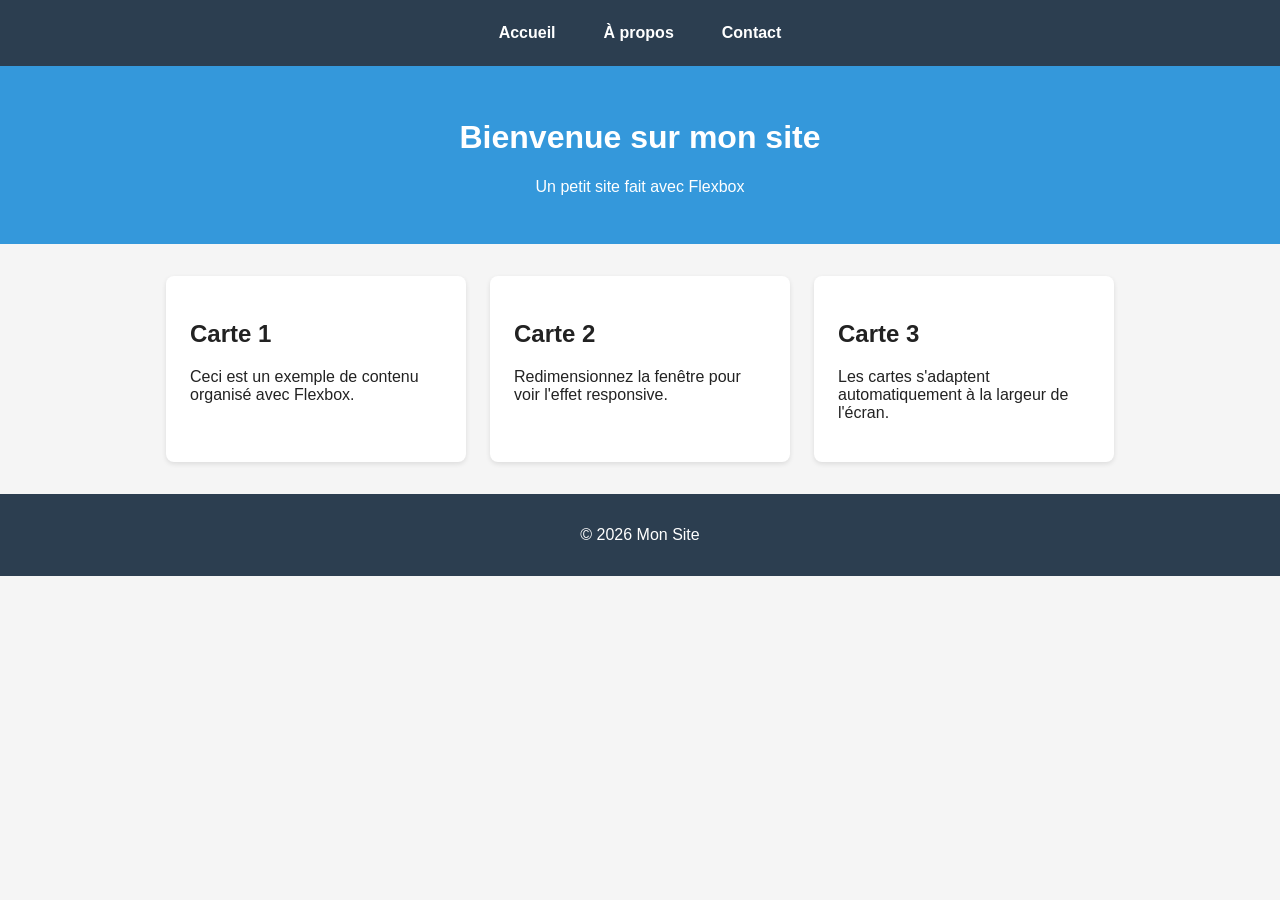
==== index.html @ c00f0016 "Add files via upload ajouter les fichiers faits en local sur giuthub" ====
<!DOCTYPE html>
<html lang="fr">
<head>
<meta charset="UTF-8">
<meta name="viewport" content="width=device-width, initial-scale=1.0">
<title>Accueil - Mon Site</title>
<link rel="stylesheet" href="style.css">
</head>
<body>

<nav>
  <a href="index.html">Accueil</a>
  <a href="about.html">À propos</a>
  <a href="contact.html">Contact</a>
</nav>

<header>
  <h1>Bienvenue sur mon site</h1>
  <p>Un petit site fait avec Flexbox</p>
</header>

<div class="container">
  <div class="card">
    <h2>Carte 1</h2>
    <p>Ceci est un exemple de contenu organisé avec Flexbox.</p>
  </div>
  <div class="card">
    <h2>Carte 2</h2>
    <p>Redimensionnez la fenêtre pour voir l'effet responsive.</p>
  </div>
  <div class="card">
    <h2>Carte 3</h2>
    <p>Les cartes s'adaptent automatiquement à la largeur de l'écran.</p>
  </div>
</div>

<footer>
  <p>&copy; 2026 Mon Site</p>
</footer>

</body>
</html>
---- style.css ----
* {
  box-sizing: border-box;
}

body {
  margin: 0;
  font-family: Arial, sans-serif;
  background: #f5f5f5;
  color: #222;
}

nav {
  display: flex;
  flex-wrap: wrap;
  justify-content: center;
  gap: 1rem;
  background: #2c3e50;
  padding: 1rem;
}

nav a {
  color: white;
  text-decoration: none;
  font-weight: bold;
  padding: 0.5rem 1rem;
}

nav a:hover {
  background: #34495e;
  border-radius: 5px;
}

header {
  text-align: center;
  padding: 2rem 1rem;
  background: #3498db;
  color: white;
}

.container {
  display: flex;
  flex-wrap: wrap;
  gap: 1.5rem;
  padding: 2rem;
  justify-content: center;
}

.card {
  background: white;
  flex: 1 1 250px;
  max-width: 300px;
  padding: 1.5rem;
  border-radius: 8px;
  box-shadow: 0 2px 5px rgba(0,0,0,0.1);
}

footer {
  text-align: center;
  padding: 1rem;
  background: #2c3e50;
  color: white;
}
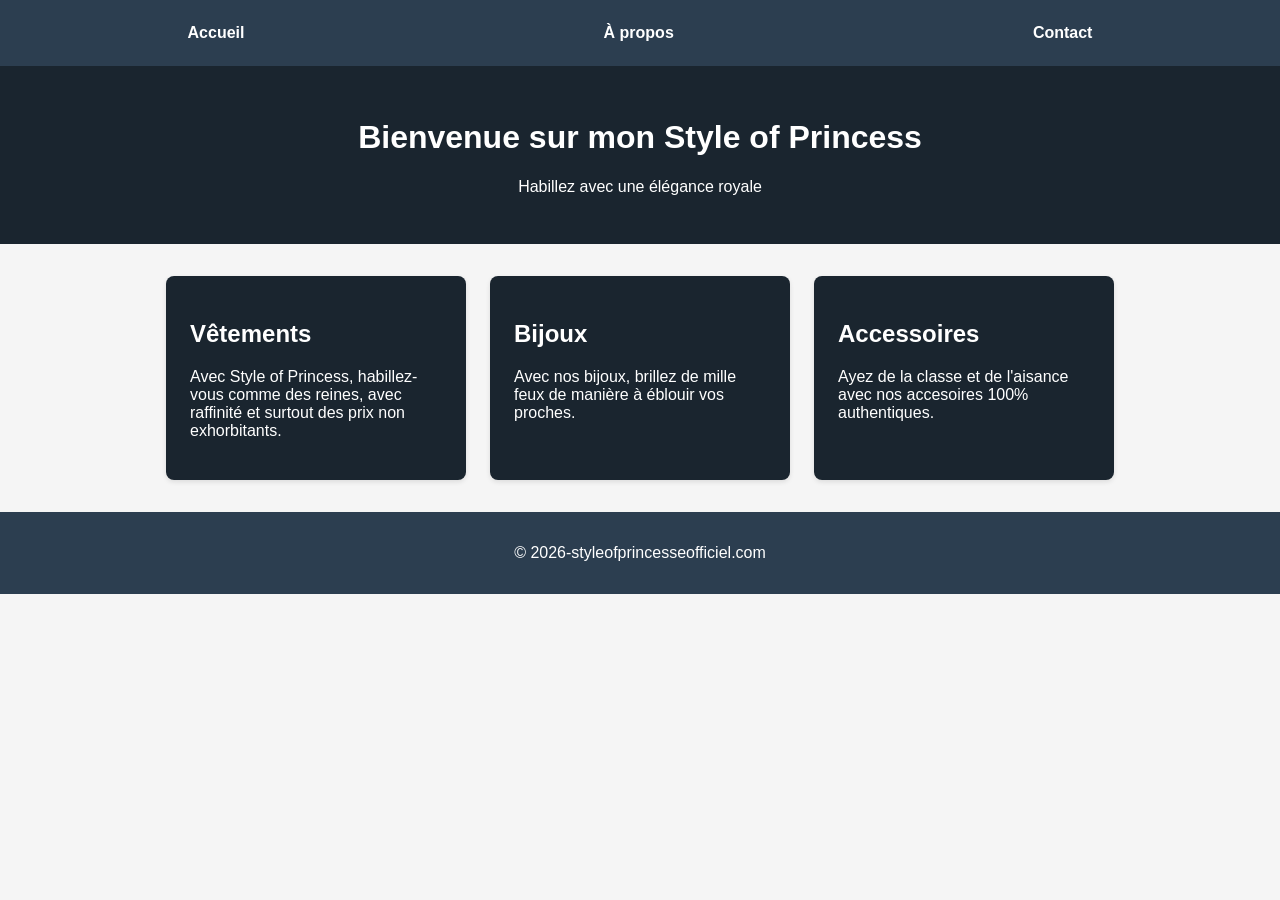
==== commit 1464985a: "confifuration de la page d'accueil" ====
--- a/index.html
+++ b/index.html
@@ -3,7 +3,7 @@
 <head>
 <meta charset="UTF-8">
 <meta name="viewport" content="width=device-width, initial-scale=1.0">
-<title>Accueil - Mon Site</title>
+<title>Accueil - Style of Princess</title>
 <link rel="stylesheet" href="style.css">
 </head>
 <body>
@@ -15,27 +15,27 @@
 </nav>
 
 <header>
-  <h1>Bienvenue sur mon site</h1>
-  <p>Un petit site fait avec Flexbox</p>
+  <h1>Bienvenue sur mon Style of Princess</h1>
+  <p>Habillez avec une élégance royale</p>
 </header>
 
 <div class="container">
   <div class="card">
-    <h2>Carte 1</h2>
-    <p>Ceci est un exemple de contenu organisé avec Flexbox.</p>
+    <h2>Vêtements</h2>
+    <p>Avec Style of Princess, habillez-vous comme des reines, avec raffinité et surtout  des prix non exhorbitants.</p>
   </div>
   <div class="card">
-    <h2>Carte 2</h2>
-    <p>Redimensionnez la fenêtre pour voir l'effet responsive.</p>
+    <h2>Bijoux</h2>
+    <p>Avec nos bijoux, brillez de mille feux de manière à éblouir vos proches.</p>
   </div>
   <div class="card">
-    <h2>Carte 3</h2>
-    <p>Les cartes s'adaptent automatiquement à la largeur de l'écran.</p>
+    <h2>Accessoires</h2>
+    <p>Ayez de la classe et de l'aisance avec nos accesoires 100% authentiques.</p>
   </div>
 </div>
 
 <footer>
-  <p>&copy; 2026 Mon Site</p>
+  <p>&copy; 2026-styleofprincesseofficiel.com</p>
 </footer>
 
 </body>
--- a/style.css
+++ b/style.css
@@ -12,7 +12,7 @@
 nav {
   display: flex;
   flex-wrap: wrap;
-  justify-content: center;
+  justify-content: space-around;
   gap: 1rem;
   background: #2c3e50;
   padding: 1rem;
@@ -26,14 +26,14 @@
 }
 
 nav a:hover {
-  background: #34495e;
+  background:#2c3e50;
   border-radius: 5px;
 }
 
 header {
   text-align: center;
   padding: 2rem 1rem;
-  background: #3498db;
+  background: #1a252f;
   color: white;
 }
 
@@ -46,7 +46,8 @@
 }
 
 .card {
-  background: white;
+  background: #1a252f;
+  color: white; 
   flex: 1 1 250px;
   max-width: 300px;
   padding: 1.5rem;
